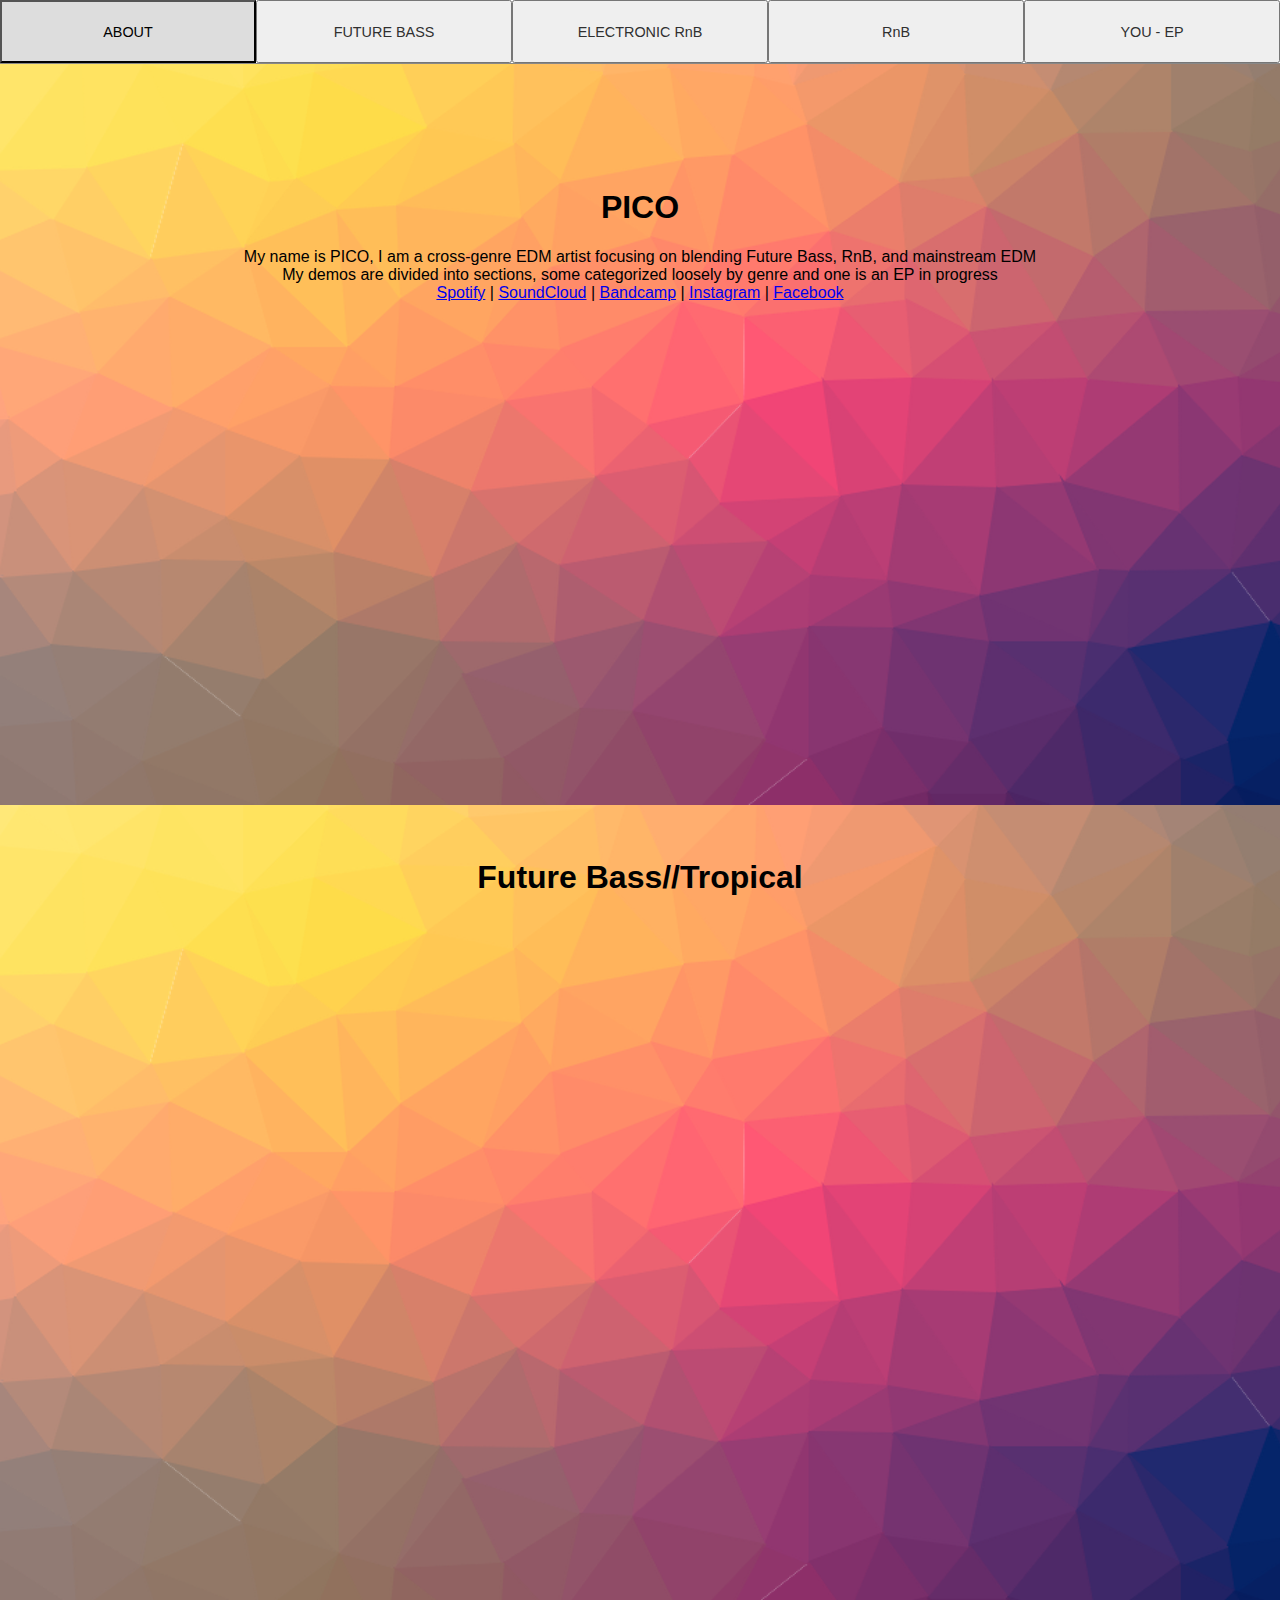
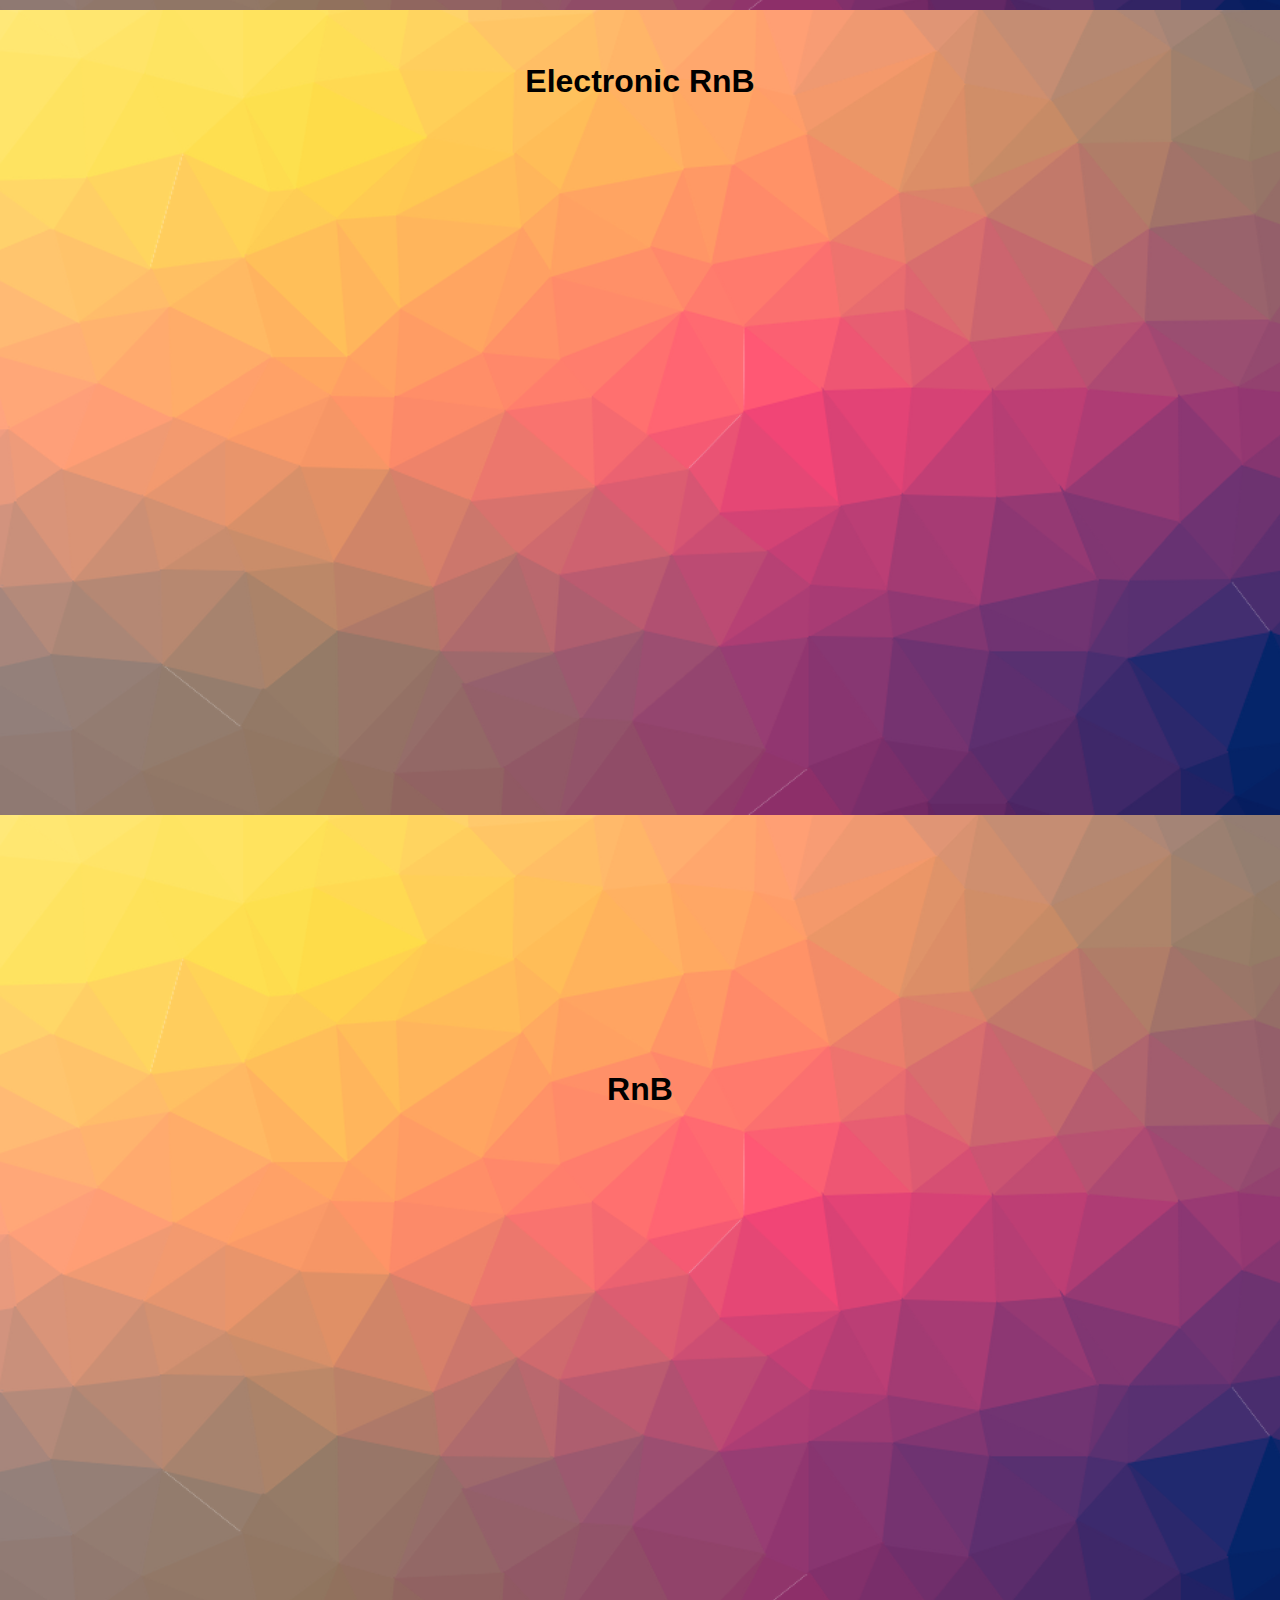
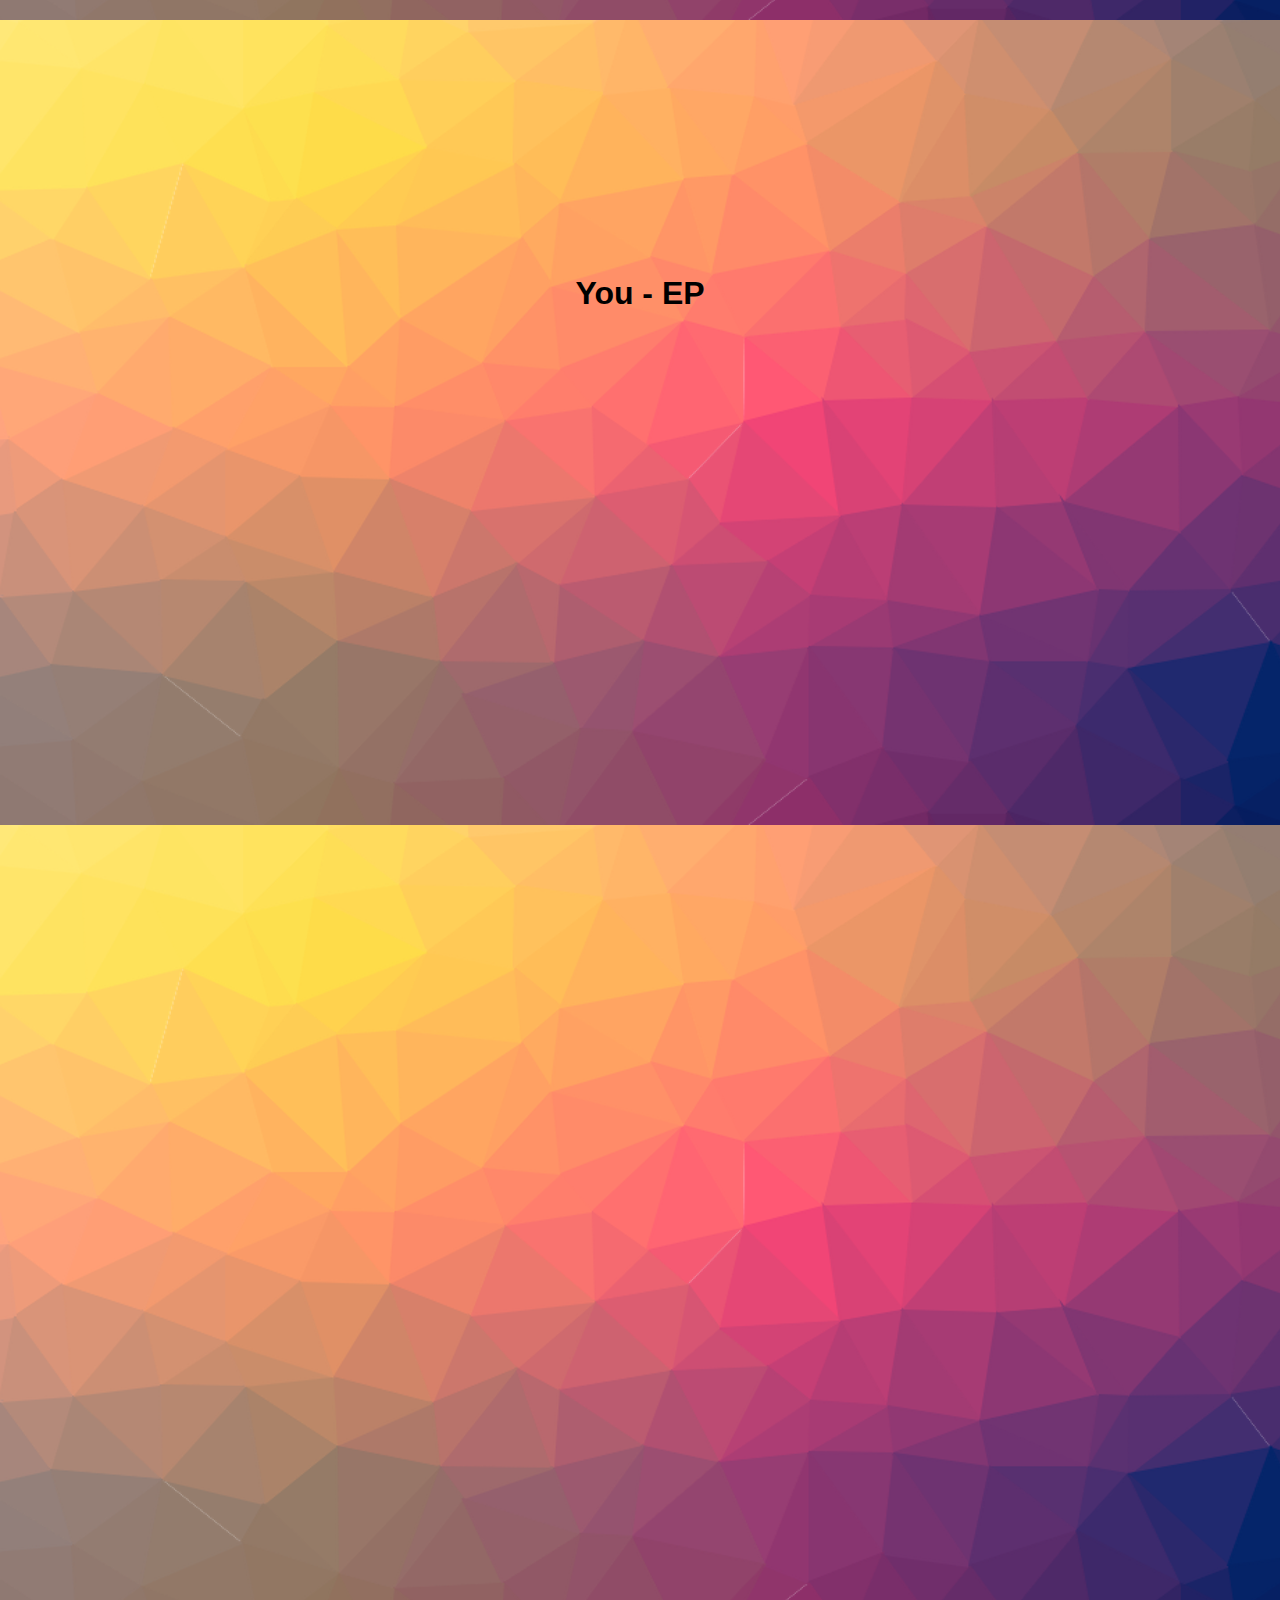
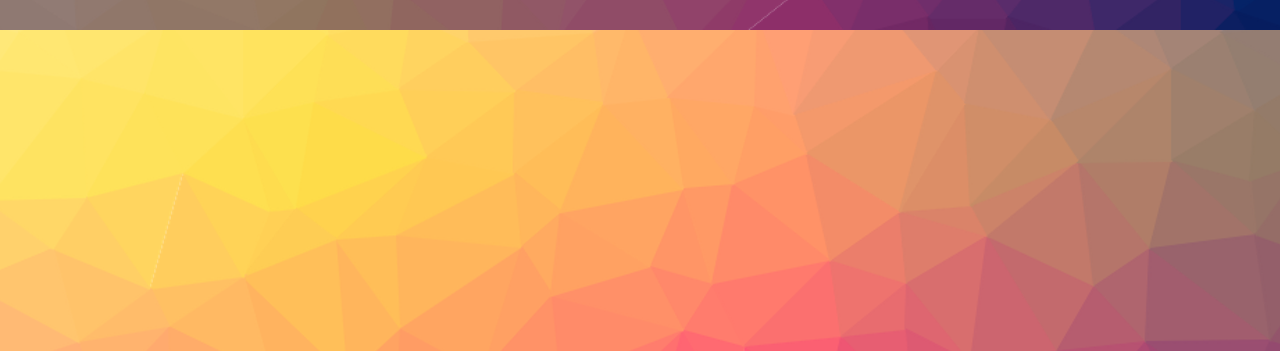
==== demos.html @ 870145a4 "Added a demo music page" ====
<!DOCTYPE html>

<html lang="en">

<head>
  <meta charset='UTF-8'>
  <meta name="viewport" content="width=device-width, initial-scale=1, shrink-to-fit=no">
 
  <!-- Main CSS -->
  <link href='css/main.css' rel='stylesheet'>
  <link href='css/demos.css' rel='stylesheet'>

  <!-- Font Awesome CSS -->
  <link rel="stylesheet" href="https://use.fontawesome.com/releases/v5.2.0/css/all.css" integrity="sha384-hWVjflwFxL6sNzntih27bfxkr27PmbbK/iSvJ+a4+0owXq79v+lsFkW54bOGbiDQ" crossorigin="anonymous">
  <!-- Bootstrap CSS -->
  <link rel="stylesheet" href="https://stackpath.bootstrapcdn.com/bootstrap/4.1.3/css/bootstrap.min.css" integrity="sha384-MCw98/SFnGE8fJT3GXwEOngsV7Zt27NXFoaoApmYm81iuXoPkFOJwJ8ERdknLPMO" crossorigin="anonymous">

  <title> Music Demos </title>

</head>

<body>
  <div style="text-align:center">
    <nav id="demo-page-navbar">
      <button class="button" id="demo-about-section-button">ABOUT</button>
      <button class="button" id="future-bass-section-button">FUTURE BASS</button>
      <button class="button" id="electronic-rnb-section-button">ELECTRONIC RnB</button>
      <button class="button" id="rnb-section-button">RnB</button>
      <button class="button" id="you-ep-section-button">YOU - EP</button>
    </nav>

    <!-- About Section -->
    <section id='demo-about-section'>
      <h1> PICO </h1>
      <p>
        My name is PICO, I am a cross-genre EDM artist focusing on blending Future Bass, RnB, and mainstream EDM </br>
        My demos are divided into sections, some categorized loosely by genre and one is an EP in progress</br>
        <a href="https://open.spotify.com/artist/23LgqLUe1nJNF0Ciaco5aj?si=zbQLI98_SsWJDofVPua0CA">Spotify</a> | <a href="https://soundcloud.com/pico_rg">SoundCloud</a> | <a href="https://scnds.bandcamp.com/">Bandcamp</a> | <a href="https://www.instagram.com/pico_sounds/">Instagram</a> | <a href="https://www.facebook.com/FRGPICO/">Facebook</a>
    </section>


    <!-- Future Bass Section -->
    <section id='future-bass-section'>
      <h1> Future Bass//Tropical </h1>
      <div class="row">
        <div class="column-4">
          <!-- Intro (Etude) -->
          <iframe width="80%" height="200" scrolling="no" frameborder="no" allow="autoplay" src="https://w.soundcloud.com/player/?url=https%3A//api.soundcloud.com/tracks/409214472%3Fsecret_token%3Ds-OYmyI&color=%23ff5500&auto_play=false"></iframe>
        </div>
        <div class="column-4">
           <!-- Starlight//Moonbeam -->
          <iframe width="80%" height="200" scrolling="no" frameborder="no" allow="autoplay" src="https://w.soundcloud.com/player/?url=https%3A//api.soundcloud.com/tracks/409213212%3Fsecret_token%3Ds-SLucx&color=%23ff5500&auto_play=false"></iframe>
        </div>
        <div class="column-4">
          <!-- Aurora Borealis -->
          <iframe width="80%" height="200" scrolling="no" frameborder="no" allow="autoplay" src="https://w.soundcloud.com/player/?url=https%3A//api.soundcloud.com/tracks/426076986%3Fsecret_token%3Ds-ZJo7E&color=%23ff5500&auto_play=false"></iframe>
        </div>
        <div class="column-4">
          <!-- One Love -->
          <iframe width="80%" height="200" scrolling="no" frameborder="no" allow="autoplay" src="https://w.soundcloud.com/player/?url=https%3A//api.soundcloud.com/tracks/346339385%3Fsecret_token%3Ds-aenl5&color=%23ff5500&auto_play=false"></iframe>
        </div>
      </div>
    </section>


    <!-- Electronic RnB Section -->
    <section id='electronic-rnb-section'>
      <h1> Electronic RnB </h1>
      <div class="row">
        <div class="column-3">
          <!-- Intro (Etude) -->
          <iframe width="60%" height="200" scrolling="no" frameborder="no" allow="autoplay" src="https://w.soundcloud.com/player/?url=https%3A//api.soundcloud.com/tracks/440461842%3Fsecret_token%3Ds-D5tM7&color=%23ff5500&auto_play=false"></iframe>
        </div>
        <div class="column-3">
          <iframe width="60%" height="200" scrolling="no" frameborder="no" allow="autoplay" src="https://w.soundcloud.com/player/?url=https%3A//api.soundcloud.com/tracks/453944916%3Fsecret_token%3Ds-VQ2Uf&color=%23ff5500&auto_play=false"></iframe>
        </div>
        <div class="column-3">
          <iframe width="60%" height="200" scrolling="no" frameborder="no" allow="autoplay" src="https://w.soundcloud.com/player/?url=https%3A//api.soundcloud.com/tracks/455816004%3Fsecret_token%3Ds-9s3o4&color=%23ff5500&auto_play=false"></iframe>
        </div>
      </div>
      <div class="row">
        <div class="column-2">
          <iframe width="40%" height="200" scrolling="no" frameborder="no" allow="autoplay" src="https://w.soundcloud.com/player/?url=https%3A//api.soundcloud.com/tracks/421954194%3Fsecret_token%3Ds-6yjWD&color=%23ff5500&auto_play=false"></iframe>
        </div>
        <div class="column-2">
          <iframe width="40%" height="200" scrolling="no" frameborder="no" allow="autoplay" src="https://w.soundcloud.com/player/?url=https%3A//api.soundcloud.com/tracks/436236696%3Fsecret_token%3Ds-iCL6i&color=%23ff5500&auto_play=false"></iframe>
        </div>
      </div>
    </section>

    <!-- RnB Section -->
    <section id='rnb-section'>
      <h1> RnB </h1>
      <div class="row">
        <div class="column-3">
          <iframe width="60%" height="200" scrolling="no" frameborder="no" allow="autoplay" src="https://w.soundcloud.com/player/?url=https%3A//api.soundcloud.com/tracks/477720156&color=%23ff5500&auto_play=false"></iframe>
        </div>
        <div class="column-3">
          <iframe width="60%" height="200" scrolling="no" frameborder="no" allow="autoplay" src="https://w.soundcloud.com/player/?url=https%3A//api.soundcloud.com/tracks/477720162&color=%23ff5500&auto_play=false"></iframe>
        </div>
        <div class="column-3">
          <iframe width="60%" height="200" scrolling="no" frameborder="no" allow="autoplay" src="https://w.soundcloud.com/player/?url=https%3A//api.soundcloud.com/tracks/417279840%3Fsecret_token%3Ds-lQONW&color=%23ff5500&auto_play=false"></iframe>
        </div>
      </div>
    </section>


    <!-- You - EP Section -->
    <section id='you-ep-section'>
      <h1> You - EP </h1>
      <div class="row">
        <div class="column-4">
          <iframe width="80%" height="200" scrolling="no" frameborder="no" allow="autoplay" src="https://w.soundcloud.com/player/?url=https%3A//api.soundcloud.com/tracks/440875290%3Fsecret_token%3Ds-tzl4k&color=%23ff5500&auto_play=false"></iframe>
        </div>
        <div class="column-4">
          <iframe width="80%" height="200" scrolling="no" frameborder="no" allow="autoplay" src="https://w.soundcloud.com/player/?url=https%3A//api.soundcloud.com/tracks/475334793%3Fsecret_token%3Ds-LzU82&color=%23ff5500&auto_play=false"></iframe>
        </div>
        <div class="column-4">
          <iframe width="80%" height="200" scrolling="no" frameborder="no" allow="autoplay" src="https://w.soundcloud.com/player/?url=https%3A//api.soundcloud.com/tracks/446823312%3Fsecret_token%3Ds-nyNpY&color=%23ff5500&auto_play=false"></iframe>
        </div>
        <div class="column-4">
          <iframe width="80%" height="200" scrolling="no" frameborder="no" allow="autoplay" src="https://w.soundcloud.com/player/?url=https%3A//api.soundcloud.com/tracks/476855805%3Fsecret_token%3Ds-lHwp2&color=%23ff5500&auto_play=false"></iframe>

        </div>
      </div>
      <p>
        </br> 
        </br>
        </br> 
        </br>
        </br> 
        </br>
        </br> 
        </br>
        </br> 
        </br>
        </br> 
        </br>
        </br> 
        </br>
        </br> 
        </br>
        </br> 
        </br>
        </br> 
        </br>
        </br> 
        </br>
        </br> 
        </br>
        </br> 
        </br>
        </br> 
        </br>
        </br> 
        </br>
        </br> 
        </br>
        </br> 
        </br>
        </br> 
        </br>
        </br> 
        </br>
        </br> 
        </br>
        </br> 
        </br>
        </br> 
        </br>
        </br> 
        </br>
        </br> 
        </br>
        </br> 
        </br>
        </br> 
        </br>
        </br> 
      </p>
    </section>
  </div>
</body>


<!-- Custom Scripts -->
<script src="js/demosPage/eventListeners.js"></script>

<!-- Bootstrap Scripts -->
<script src="https://code.jquery.com/jquery-3.3.1.slim.min.js" integrity="sha384-q8i/X+965DzO0rT7abK41JStQIAqVgRVzpbzo5smXKp4YfRvH+8abtTE1Pi6jizo" crossorigin="anonymous"></script>
<script src="https://cdnjs.cloudflare.com/ajax/libs/popper.js/1.14.3/umd/popper.min.js" integrity="sha384-ZMP7rVo3mIykV+2+9J3UJ46jBk0WLaUAdn689aCwoqbBJiSnjAK/l8WvCWPIPm49" crossorigin="anonymous"></script>
<script src="https://stackpath.bootstrapcdn.com/bootstrap/4.1.3/js/bootstrap.min.js" integrity="sha384-ChfqqxuZUCnJSK3+MXmPNIyE6ZbWh2IMqE241rYiqJxyMiZ6OW/JmZQ5stwEULTy" crossorigin="anonymous"></script>

</html>
---- css/main.css ----
body {
  font-family: Arial,Helvetica,sans-serif;
  padding-top: 60px; 
  background: url('../images/cool-background.png');
}

section {
    width: 100%;
}

nav {
    overflow: hidden;
    width: 100%;
    height: 7%;
    position: fixed;
    top: 0;
    left: 0;
    background-color: #fff;
    border-bottom: solid 1px #888;
}

p {
  padding-left: 50px;
  padding-right: 50px;
}

.button {
    float: left;
    display: -webkit-box;
    display: -ms-flexbox;
    display: flex;
    -webkit-box-align: center;
    -ms-flex-align: center;
    align-items: center;
    -webkit-box-pack: center;
    -ms-flex-pack: center;
    justify-content: center;
    width: 20%;
    height: 100%;
    text-decoration: none;
    color: #303030;
    font-size: 90%;
}

.button:hover {
    background-color: #ddd;
    color: #000;
}

.profile-picture {
  width: 300px;
}
---- css/demos.css ----
p {
  text-align: center
}

.column-4 {
    float: left;
    width: 25%;
}

.column-3 {
    float: left;
    width: 33%;
}

.column-2 {
    float: left;
    width: 50%;
}

/* Clear floats after the columns */
.row:after {
    content: "";
    display: table;
    clear: both;
}

section {
  padding-top: 100px;
  padding-bottom: 420px;
}

/* Responsive layout - when the screen is less than 600px wide, make the three columns stack on top of each other instead of next to each other */
@media screen and (max-width: 600px) {
    .column {
        width: 100%;
    }
}
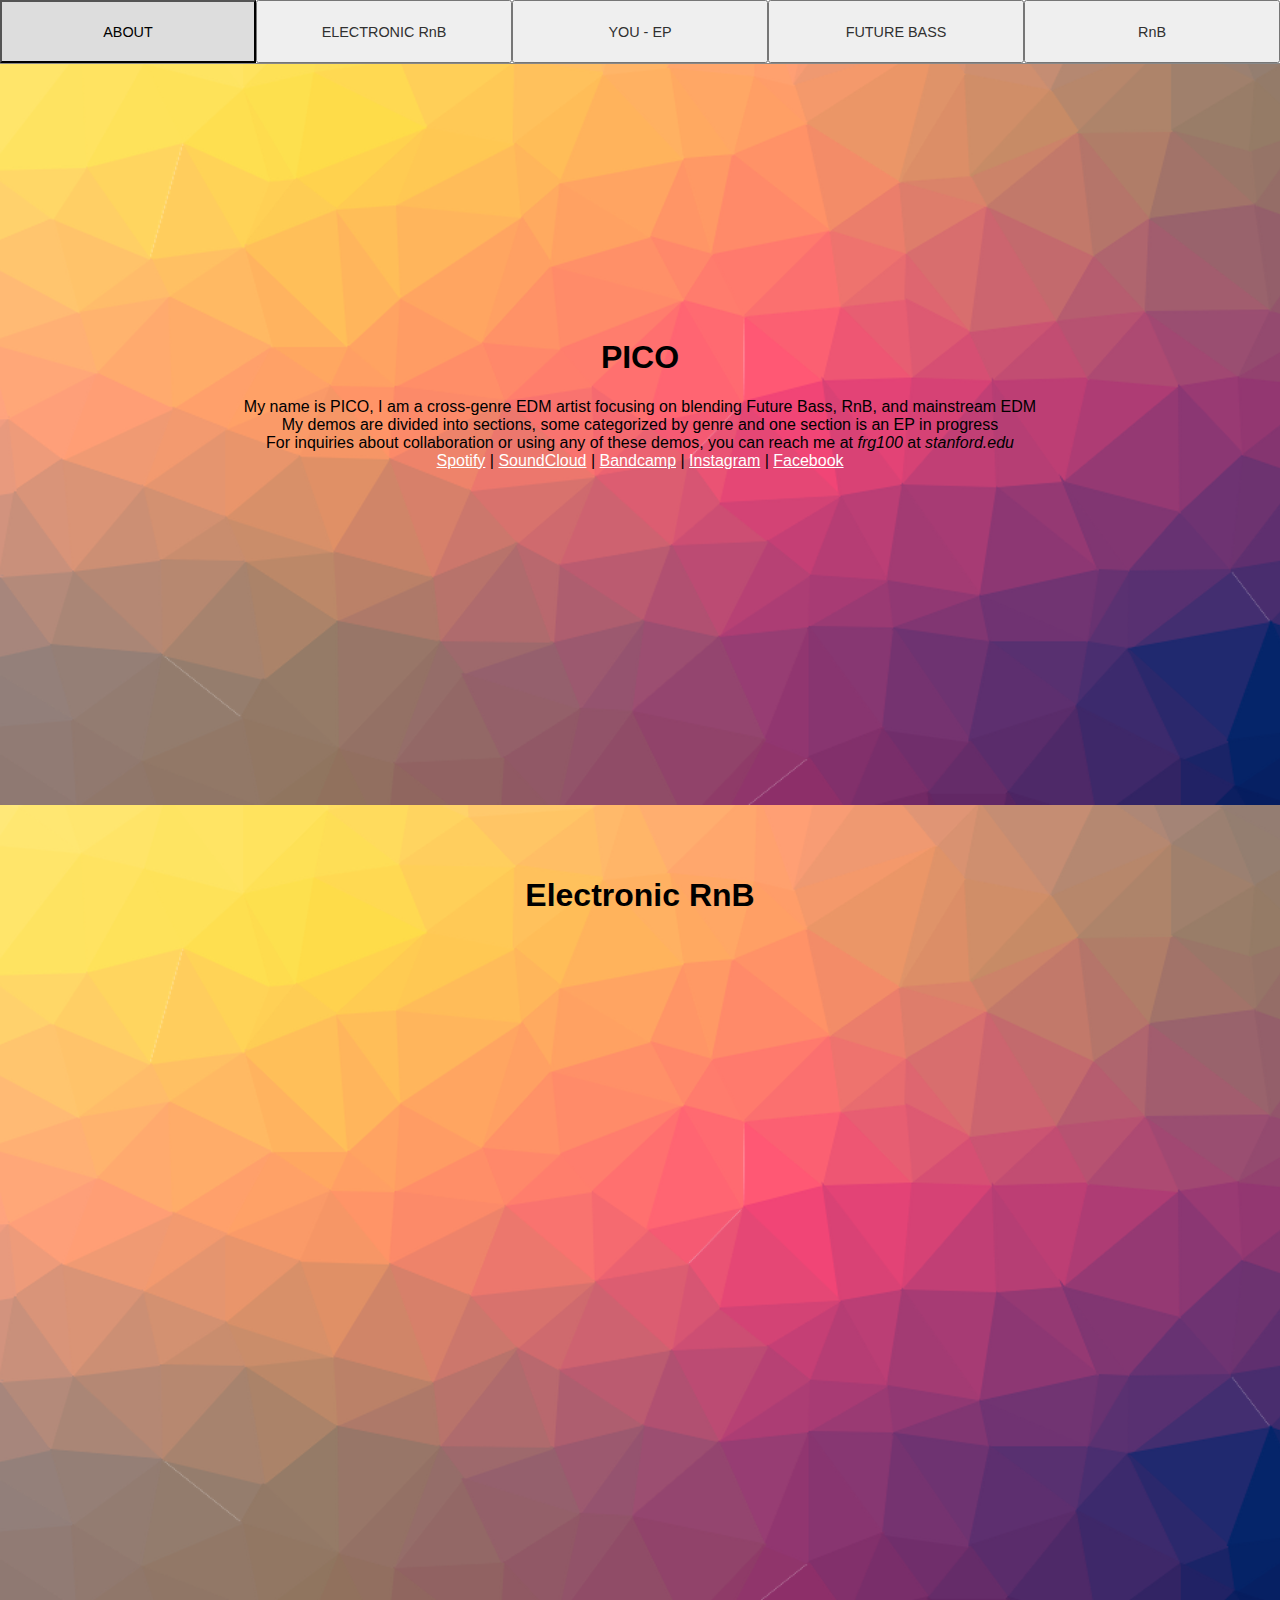
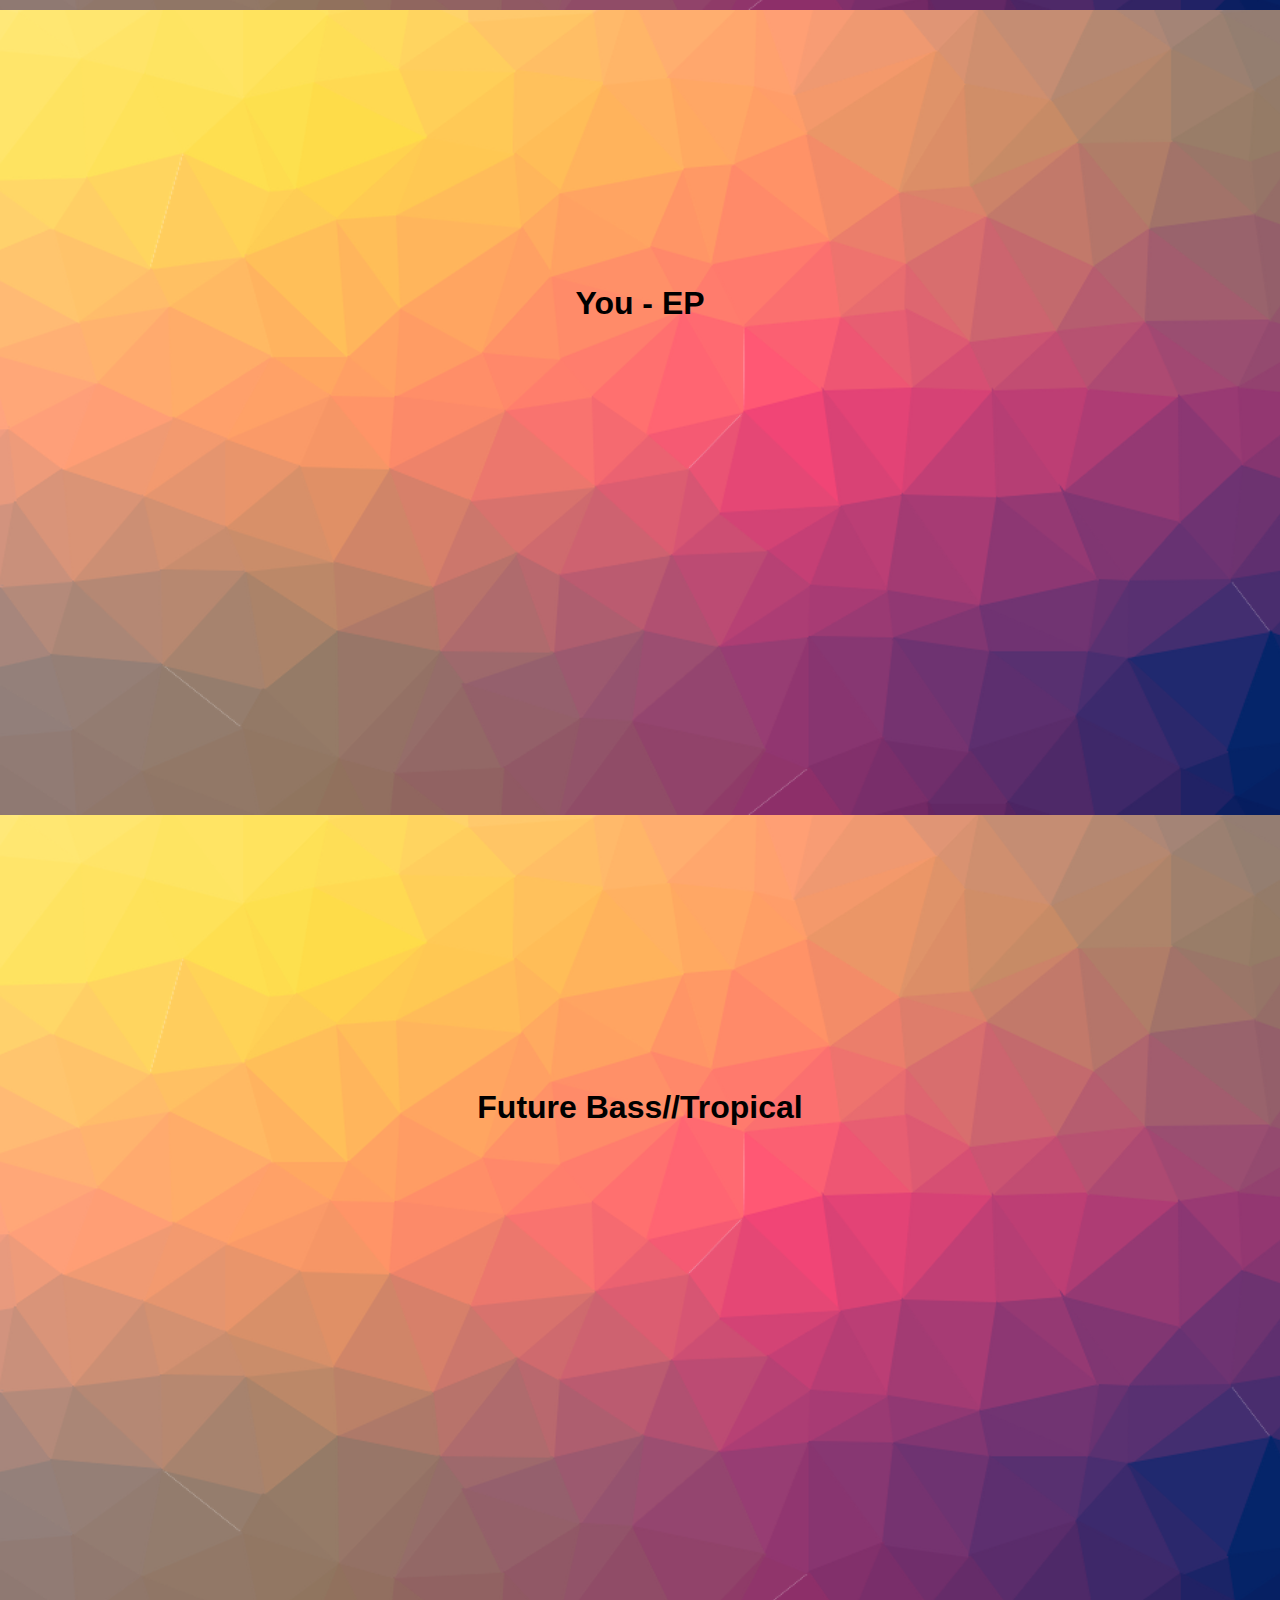
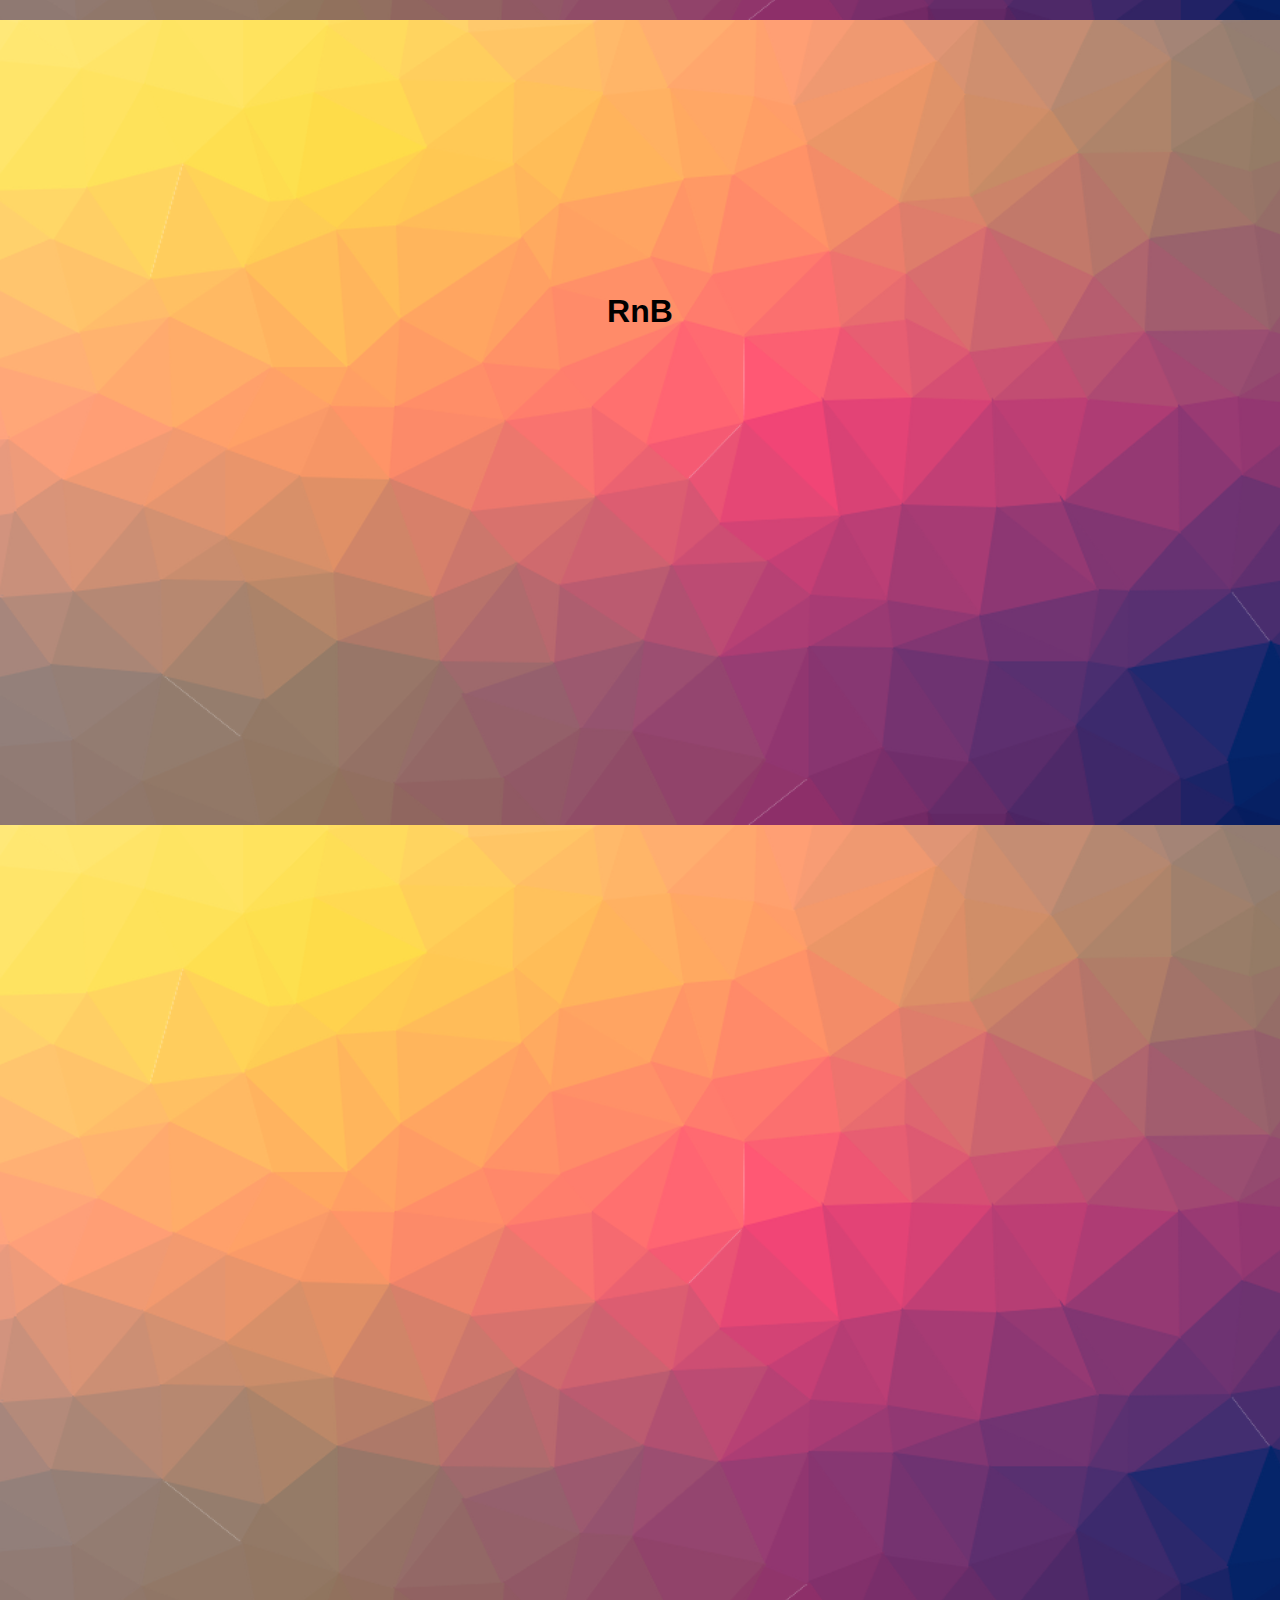
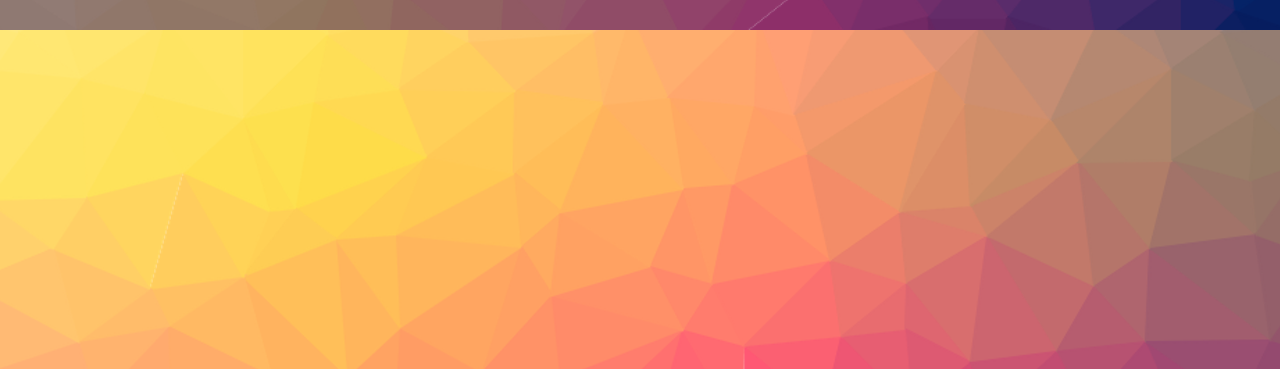
==== commit a565e87e: "Made some cosmetic changes to the demos page to make it cleaner and more visually appealing" ====
--- a/demos.html
+++ b/demos.html
@@ -23,19 +23,69 @@
   <div style="text-align:center">
     <nav id="demo-page-navbar">
       <button class="button" id="demo-about-section-button">ABOUT</button>
+      <button class="button" id="electronic-rnb-section-button">ELECTRONIC RnB</button>
+      <button class="button" id="you-ep-section-button">YOU - EP</button>
       <button class="button" id="future-bass-section-button">FUTURE BASS</button>
-      <button class="button" id="electronic-rnb-section-button">ELECTRONIC RnB</button>
       <button class="button" id="rnb-section-button">RnB</button>
-      <button class="button" id="you-ep-section-button">YOU - EP</button>
+      
     </nav>
 
     <!-- About Section -->
-    <section id='demo-about-section'>
+    <section class="demo-about-section" id='demo-about-section'>
       <h1> PICO </h1>
       <p>
         My name is PICO, I am a cross-genre EDM artist focusing on blending Future Bass, RnB, and mainstream EDM </br>
-        My demos are divided into sections, some categorized loosely by genre and one is an EP in progress</br>
-        <a href="https://open.spotify.com/artist/23LgqLUe1nJNF0Ciaco5aj?si=zbQLI98_SsWJDofVPua0CA">Spotify</a> | <a href="https://soundcloud.com/pico_rg">SoundCloud</a> | <a href="https://scnds.bandcamp.com/">Bandcamp</a> | <a href="https://www.instagram.com/pico_sounds/">Instagram</a> | <a href="https://www.facebook.com/FRGPICO/">Facebook</a>
+        My demos are divided into sections, some categorized by genre and one section is an EP in progress</br>
+        For inquiries about collaboration or using any of these demos, you can reach me at  <i> frg100 </i>at<i> stanford.edu</i></br>
+        <a class="url-link" href="https://open.spotify.com/artist/23LgqLUe1nJNF0Ciaco5aj?si=zbQLI98_SsWJDofVPua0CA" >Spotify</a> | 
+        <a class="url-link" href="https://soundcloud.com/pico_rg">SoundCloud</a> | 
+        <a class="url-link" href="https://scnds.bandcamp.com/">Bandcamp</a> | 
+        <a class="url-link" href="https://www.instagram.com/pico_sounds/">Instagram</a> | 
+        <a class="url-link" href="https://www.facebook.com/FRGPICO/">Facebook</a>
+    </section>
+
+    <!-- Electronic RnB Section -->
+    <section id='electronic-rnb-section'>
+      <h1> Electronic RnB </h1>
+      <div class="row">
+        <div class="column-3">
+          <!-- Intro (Etude) -->
+          <iframe width="60%" height="200" scrolling="no" frameborder="no" allow="autoplay" src="https://w.soundcloud.com/player/?url=https%3A//api.soundcloud.com/tracks/440461842%3Fsecret_token%3Ds-D5tM7&color=%23ff5500&auto_play=false"></iframe>
+        </div>
+        <div class="column-3">
+          <iframe width="60%" height="200" scrolling="no" frameborder="no" allow="autoplay" src="https://w.soundcloud.com/player/?url=https%3A//api.soundcloud.com/tracks/453944916%3Fsecret_token%3Ds-VQ2Uf&color=%23ff5500&auto_play=false"></iframe>
+        </div>
+        <div class="column-3">
+          <iframe width="60%" height="200" scrolling="no" frameborder="no" allow="autoplay" src="https://w.soundcloud.com/player/?url=https%3A//api.soundcloud.com/tracks/455816004%3Fsecret_token%3Ds-9s3o4&color=%23ff5500&auto_play=false"></iframe>
+        </div>
+      </div>
+      <div class="row">
+        <div class="column-2">
+          <iframe width="40%" height="200" scrolling="no" frameborder="no" allow="autoplay" src="https://w.soundcloud.com/player/?url=https%3A//api.soundcloud.com/tracks/421954194%3Fsecret_token%3Ds-6yjWD&color=%23ff5500&auto_play=false"></iframe>
+        </div>
+        <div class="column-2">
+          <iframe width="40%" height="200" scrolling="no" frameborder="no" allow="autoplay" src="https://w.soundcloud.com/player/?url=https%3A//api.soundcloud.com/tracks/436236696%3Fsecret_token%3Ds-iCL6i&color=%23ff5500&auto_play=false"></iframe>
+        </div>
+      </div>
+    </section>
+
+        <!-- You - EP Section -->
+    <section id='you-ep-section'>
+      <h1> You - EP </h1>
+      <div class="row">
+        <div class="column-4">
+          <iframe width="80%" height="200" scrolling="no" frameborder="no" allow="autoplay" src="https://w.soundcloud.com/player/?url=https%3A//api.soundcloud.com/tracks/440875290%3Fsecret_token%3Ds-tzl4k&color=%23ff5500&auto_play=false"></iframe>
+        </div>
+        <div class="column-4">
+          <iframe width="80%" height="200" scrolling="no" frameborder="no" allow="autoplay" src="https://w.soundcloud.com/player/?url=https%3A//api.soundcloud.com/tracks/475334793%3Fsecret_token%3Ds-LzU82&color=%23ff5500&auto_play=false"></iframe>
+        </div>
+        <div class="column-4">
+          <iframe width="80%" height="200" scrolling="no" frameborder="no" allow="autoplay" src="https://w.soundcloud.com/player/?url=https%3A//api.soundcloud.com/tracks/446823312%3Fsecret_token%3Ds-nyNpY&color=%23ff5500&auto_play=false"></iframe>
+        </div>
+        <div class="column-4">
+          <iframe width="80%" height="200" scrolling="no" frameborder="no" allow="autoplay" src="https://w.soundcloud.com/player/?url=https%3A//api.soundcloud.com/tracks/476855805%3Fsecret_token%3Ds-lHwp2&color=%23ff5500&auto_play=false"></iframe>
+        </div>
+      </div>
     </section>
 
 
@@ -62,32 +112,6 @@
       </div>
     </section>
 
-
-    <!-- Electronic RnB Section -->
-    <section id='electronic-rnb-section'>
-      <h1> Electronic RnB </h1>
-      <div class="row">
-        <div class="column-3">
-          <!-- Intro (Etude) -->
-          <iframe width="60%" height="200" scrolling="no" frameborder="no" allow="autoplay" src="https://w.soundcloud.com/player/?url=https%3A//api.soundcloud.com/tracks/440461842%3Fsecret_token%3Ds-D5tM7&color=%23ff5500&auto_play=false"></iframe>
-        </div>
-        <div class="column-3">
-          <iframe width="60%" height="200" scrolling="no" frameborder="no" allow="autoplay" src="https://w.soundcloud.com/player/?url=https%3A//api.soundcloud.com/tracks/453944916%3Fsecret_token%3Ds-VQ2Uf&color=%23ff5500&auto_play=false"></iframe>
-        </div>
-        <div class="column-3">
-          <iframe width="60%" height="200" scrolling="no" frameborder="no" allow="autoplay" src="https://w.soundcloud.com/player/?url=https%3A//api.soundcloud.com/tracks/455816004%3Fsecret_token%3Ds-9s3o4&color=%23ff5500&auto_play=false"></iframe>
-        </div>
-      </div>
-      <div class="row">
-        <div class="column-2">
-          <iframe width="40%" height="200" scrolling="no" frameborder="no" allow="autoplay" src="https://w.soundcloud.com/player/?url=https%3A//api.soundcloud.com/tracks/421954194%3Fsecret_token%3Ds-6yjWD&color=%23ff5500&auto_play=false"></iframe>
-        </div>
-        <div class="column-2">
-          <iframe width="40%" height="200" scrolling="no" frameborder="no" allow="autoplay" src="https://w.soundcloud.com/player/?url=https%3A//api.soundcloud.com/tracks/436236696%3Fsecret_token%3Ds-iCL6i&color=%23ff5500&auto_play=false"></iframe>
-        </div>
-      </div>
-    </section>
-
     <!-- RnB Section -->
     <section id='rnb-section'>
       <h1> RnB </h1>
@@ -100,27 +124,6 @@
         </div>
         <div class="column-3">
           <iframe width="60%" height="200" scrolling="no" frameborder="no" allow="autoplay" src="https://w.soundcloud.com/player/?url=https%3A//api.soundcloud.com/tracks/417279840%3Fsecret_token%3Ds-lQONW&color=%23ff5500&auto_play=false"></iframe>
-        </div>
-      </div>
-    </section>
-
-
-    <!-- You - EP Section -->
-    <section id='you-ep-section'>
-      <h1> You - EP </h1>
-      <div class="row">
-        <div class="column-4">
-          <iframe width="80%" height="200" scrolling="no" frameborder="no" allow="autoplay" src="https://w.soundcloud.com/player/?url=https%3A//api.soundcloud.com/tracks/440875290%3Fsecret_token%3Ds-tzl4k&color=%23ff5500&auto_play=false"></iframe>
-        </div>
-        <div class="column-4">
-          <iframe width="80%" height="200" scrolling="no" frameborder="no" allow="autoplay" src="https://w.soundcloud.com/player/?url=https%3A//api.soundcloud.com/tracks/475334793%3Fsecret_token%3Ds-LzU82&color=%23ff5500&auto_play=false"></iframe>
-        </div>
-        <div class="column-4">
-          <iframe width="80%" height="200" scrolling="no" frameborder="no" allow="autoplay" src="https://w.soundcloud.com/player/?url=https%3A//api.soundcloud.com/tracks/446823312%3Fsecret_token%3Ds-nyNpY&color=%23ff5500&auto_play=false"></iframe>
-        </div>
-        <div class="column-4">
-          <iframe width="80%" height="200" scrolling="no" frameborder="no" allow="autoplay" src="https://w.soundcloud.com/player/?url=https%3A//api.soundcloud.com/tracks/476855805%3Fsecret_token%3Ds-lHwp2&color=%23ff5500&auto_play=false"></iframe>
-
         </div>
       </div>
       <p>
--- a/css/main.css
+++ b/css/main.css
@@ -1,13 +1,19 @@
+/*
+    Building Blocks Styles
+*/
+
 body {
   font-family: Arial,Helvetica,sans-serif;
   padding-top: 60px; 
-  background: url('../images/cool-background.png');
 }
 
 section {
     width: 100%;
 }
 
+/*
+    Navbar Styles
+*/
 nav {
     overflow: hidden;
     width: 100%;
@@ -47,6 +53,43 @@
     color: #000;
 }
 
+/*
+    Column Styles
+*/
+
+.column-4 {
+    float: left;
+    width: 25%;
+}
+
+.column-3 {
+    float: left;
+    width: 33%;
+}
+
+.column-2 {
+    float: left;
+    width: 50%;
+}
+
+/* Clear floats after the columns */
+.row:after {
+    content: "";
+    display: table;
+    clear: both;
+}
+
+/* Responsive layout - when the screen is less than 600px wide, make the three columns stack on top of each other instead of next to each other */
+@media screen and (max-width: 600px) {
+    .column {
+        width: 100%;
+    }
+}
+
+/*
+    Miscellaneous Styles
+*/
+
 .profile-picture {
   width: 300px;
 }--- a/css/demos.css
+++ b/css/demos.css
@@ -1,27 +1,9 @@
+body {
+  background: url('../images/cool-background.png');
+}
+
 p {
   text-align: center
-}
-
-.column-4 {
-    float: left;
-    width: 25%;
-}
-
-.column-3 {
-    float: left;
-    width: 33%;
-}
-
-.column-2 {
-    float: left;
-    width: 50%;
-}
-
-/* Clear floats after the columns */
-.row:after {
-    content: "";
-    display: table;
-    clear: both;
 }
 
 section {
@@ -29,9 +11,12 @@
   padding-bottom: 420px;
 }
 
-/* Responsive layout - when the screen is less than 600px wide, make the three columns stack on top of each other instead of next to each other */
-@media screen and (max-width: 600px) {
-    .column {
-        width: 100%;
-    }
-}+.demo-about-section {
+  padding-top: 250px;
+  padding-bottom: 270px;
+}
+
+.url-link {
+    color: white;
+}
+
